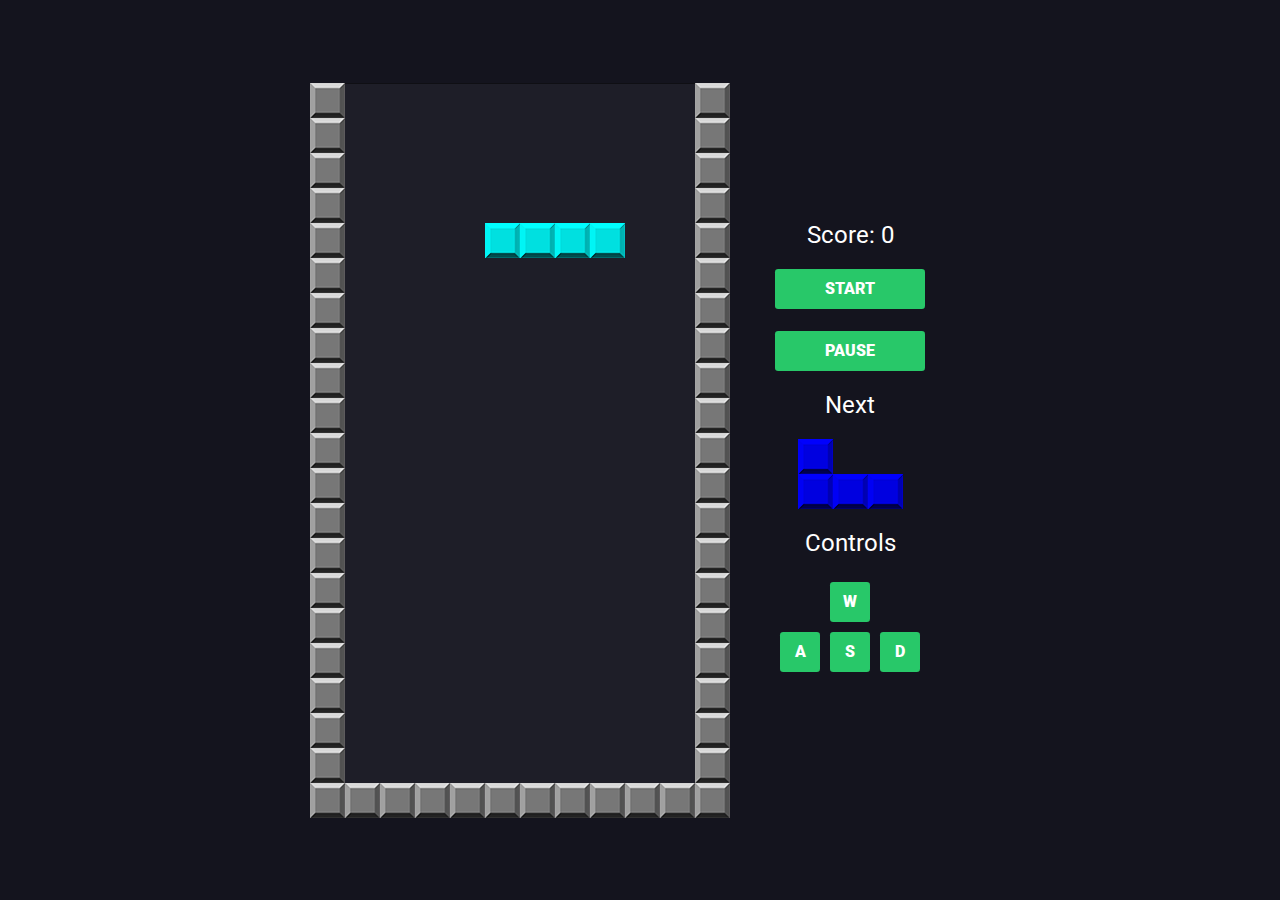
==== tetris/index.html @ 570609e2 "Add Tetris game" ====
<!DOCTYPE html>
<html lang="en">
<head>
    <meta charset="UTF-8">
    <meta http-equiv="X-UA-Compatible" content="IE=edge">
    <meta name="viewport" content="width=device-width, initial-scale=1.0">
    <title>Document</title>
    <link rel="stylesheet" href="./css/reset.css">
    <link rel="stylesheet" href="./css/index.css">
</head>
<body>


    <div id="col-wrapper" class="take-whole-space">
        <div id="row-wrapper">
            <div id="game">
                <canvas id="canvas"></canvas>
            </div>
            

            <div id="settings">
                <div id="col-wrapper" class="take-whole-space">
                    <div id="row-wrapper">
                        <div id="setting-wrapper">

                            <p id="title" class="game-score">Score: 0</p>
                            <div id="button">
                                <a href="#" id="start-button">Start</a>
                            </div>
                            <div id="button">
                                <a href="#" id="pause-button">Pause</a>
                            </div>

                            <p id="title">Next</p>
                            <div id="next-tetromino">
                                <div class="tetromino">
                                    <!-- <div class="tile-row">
                                        <div class="tile"><p></p></div>
                                        <div class="tile"><p></p></div>
                                        <div class="tile"><p></p></div>
                                        <div class="tile"><p></p></div>
                                        <div class="tile"><p></p></div>
                                    </div>
                                    <div class="tile-row">
                                        <div class="tile"><p></p></div>
                                        <div class="tile"><p></p></div>
                                        <div class="tile"><p></p></div>
                                        <div class="tile"><p></p></div>
                                        <div class="tile"><p></p></div>
                                    </div>
                                    <div class="tile-row">
                                        <div class="tile"><p></p></div>
                                        <div class="tile"><p></p></div>
                                        <div class="tile"><p></p></div>
                                        <div class="tile"><p></p></div>
                                        <div class="tile"><p></p></div>
                                    </div>
                                    <div class="tile-row">
                                        <div class="tile"><p></p></div>
                                        <div class="tile"><p></p></div>
                                        <div class="tile"><p></p></div>
                                        <div class="tile"><p></p></div>
                                        <div class="tile"><p></p></div>
                                    </div> -->
                                </div>
                            </div>

                            <p id="title">Controls</p>
                            <div class="buttons">
                                <div class="button-row">
                                    <div class="control-button up"><p>w</p></div>
                                </div>
                                <div class="button-row">
                                    <div class="control-button left"><p>a</p></div>
                                    <div class="control-button down"><p>s</p></div>
                                    <div class="control-button right"><p>d</p></div>
                                </div>
                            </div>

                        </div>
                    </div>
                </div>
            </div>



        </div>
    </div>




    <script type="module" src="./js/index.js"></script>
</body>
</html>
---- tetris/css/index.css ----
@import url('https://fonts.googleapis.com/css2?family=Roboto&display=swap');
@import url('https://fonts.googleapis.com/css2?family=Roboto:ital,wght@1,900&display=swap');

body {
    background: rgba(20, 20, 30, 1.0);
    width: 100vw;
    height: 100vh;
    font-family: 'Roboto', sans-serif;
}

.take-whole-space {
    width: 100%;
    height: 100%;
}

#row-wrapper {
    display: flex;
    flex-direction: row;
    justify-content: center;
}

#col-wrapper {
    display: flex;
    flex-direction: column;
    justify-content: center;
}

#game {
    display: flex;
}

#settings {
    display: flex;
    width: 240px;
}


#setting-wrapper {
    display: flex;

    flex-direction: column;
    justify-content: space-between;
    height: 455px;
}

#settings {
    width: 240px;
    gap: 1em;
}

#title {
    display: flex;
    flex-direction: row;
    justify-content: center;
    align-items: center;
    color: #ffffff;
    font-size: 1.5em;
}

.buttons {
    display: flex;
    flex-direction: column;
    justify-content: space-around;

    width: 150px;
    height: 100px;
}

.button-row {
    display: flex;
    flex-direction: row;
    justify-content: space-around;
}

.control-button {
    display: flex;
    justify-content: center;
    align-items: center;
    background: linear-gradient(0deg, rgba(255,150,150,1) 0%, rgba(255,180,130,1) 100%);
    width: 40px;
    height: 40px;
    border-radius: 0.2em;
    text-transform: uppercase;
    user-select: none;
}

#start-button, #pause-button, .control-button {
    color: #ffffff;
    font-weight: 900;
    font-family: 'Roboto', sans-serif;
    background: rgba(40, 200, 105, 1.0);

}

#start-button, #pause-button {
    display: flex;
    justify-content: center;
    align-items: center;
    text-decoration: none;
    width: 150px;
    height: 40px;
    border-radius: 0.2em;
    text-transform: uppercase;
    user-select: none;
}



.tile-row {
    display: flex;
    flex-direction: row;
    justify-content: center;
}

.tile {
    display: flex;
    justify-content: center;
    align-items: center;
    background: none;
    width: 35px;
    height: 35px;
    text-transform: uppercase;
    user-select: none;
}

.cyan-tile {
    background: url(../img/cyan-tile.png) no-repeat, black;
}

.blue-tile {
    background: url(../img/blue-tile.png) no-repeat, black;
}

.orange-tile {
    background: url(../img/orange-tile.png) no-repeat, black;
}

.yellow-tile {
    background: url(../img/yellow-tile.png) no-repeat, black;
}

.green-tile {
    background: url(../img/green-tile.png) no-repeat, black;
}

.magenta-tile {
    background: url(../img/magenta-tile.png) no-repeat, black;
}

.red-tile {
    background: url(../img/red-tile.png) no-repeat, black;
}
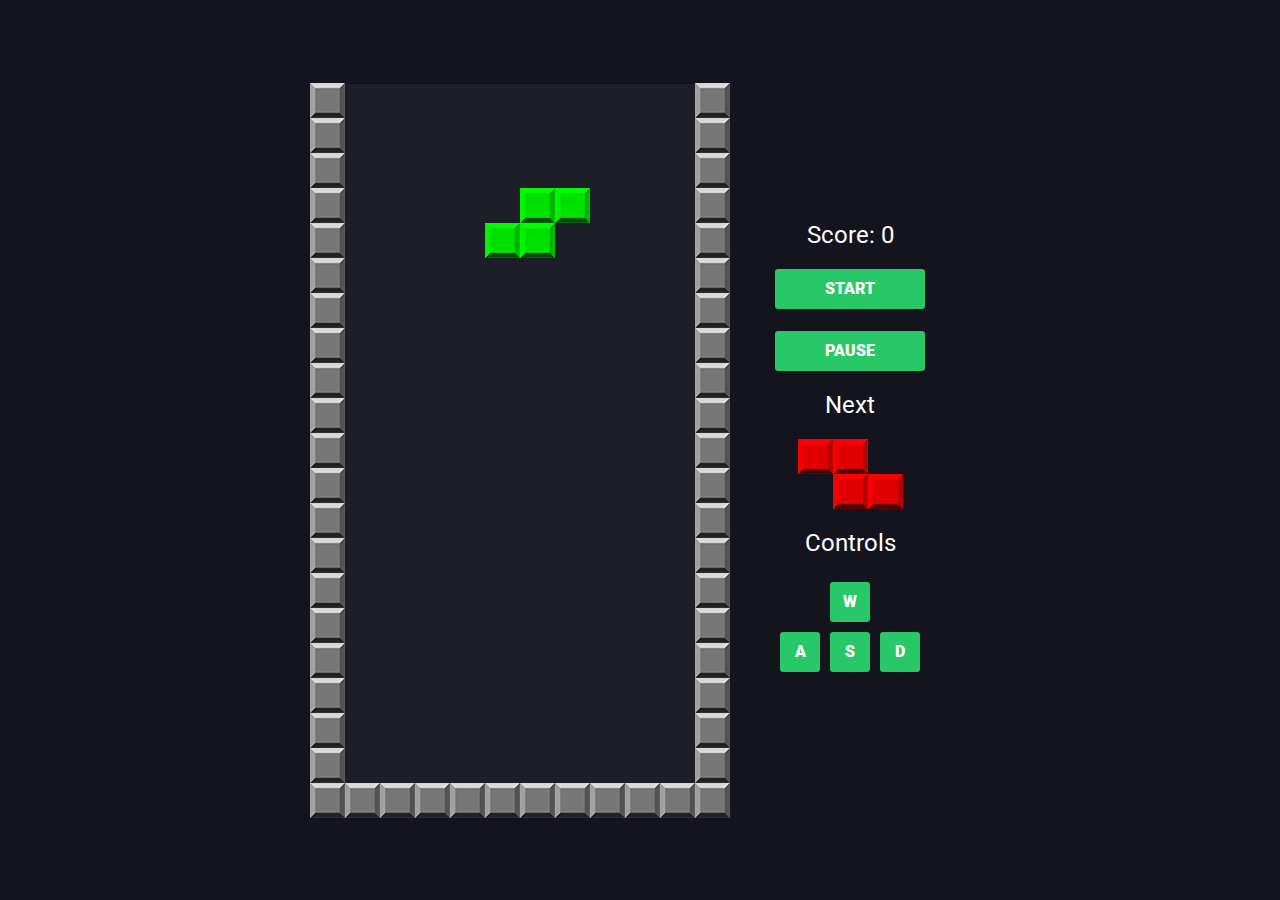
==== commit 30a95fee: "Add Game over screen in Tetris game" ====
--- a/tetris/index.html
+++ b/tetris/index.html
@@ -15,8 +15,10 @@
         <div id="row-wrapper">
             <div id="game">
                 <canvas id="canvas"></canvas>
+                <div id="gameover-screen">
+                    <p>Game Over</p>
+                </div>
             </div>
-            
 
             <div id="settings">
                 <div id="col-wrapper" class="take-whole-space">
@@ -33,36 +35,7 @@
 
                             <p id="title">Next</p>
                             <div id="next-tetromino">
-                                <div class="tetromino">
-                                    <!-- <div class="tile-row">
-                                        <div class="tile"><p></p></div>
-                                        <div class="tile"><p></p></div>
-                                        <div class="tile"><p></p></div>
-                                        <div class="tile"><p></p></div>
-                                        <div class="tile"><p></p></div>
-                                    </div>
-                                    <div class="tile-row">
-                                        <div class="tile"><p></p></div>
-                                        <div class="tile"><p></p></div>
-                                        <div class="tile"><p></p></div>
-                                        <div class="tile"><p></p></div>
-                                        <div class="tile"><p></p></div>
-                                    </div>
-                                    <div class="tile-row">
-                                        <div class="tile"><p></p></div>
-                                        <div class="tile"><p></p></div>
-                                        <div class="tile"><p></p></div>
-                                        <div class="tile"><p></p></div>
-                                        <div class="tile"><p></p></div>
-                                    </div>
-                                    <div class="tile-row">
-                                        <div class="tile"><p></p></div>
-                                        <div class="tile"><p></p></div>
-                                        <div class="tile"><p></p></div>
-                                        <div class="tile"><p></p></div>
-                                        <div class="tile"><p></p></div>
-                                    </div> -->
-                                </div>
+                                <div class="tetromino"></div>
                             </div>
 
                             <p id="title">Controls</p>
--- a/tetris/css/index.css
+++ b/tetris/css/index.css
@@ -27,7 +27,31 @@
 
 #game {
     display: flex;
+    position: relative;
+
 }
+
+#gameover-screen {
+    display: flex;
+    width: 100%;
+    height: 100%;
+    flex-direction: column;
+    justify-content: center;
+    align-items: center;
+    position: absolute;
+    top: 0px;
+    left: 0px;
+    background-color: #1e1e28;
+    visibility: hidden;
+}
+
+#gameover-screen p {
+    color: #ffffff;
+    text-align: center;
+    font-size: 3em;
+    user-select: none;
+}
+
 
 #settings {
     display: flex;
